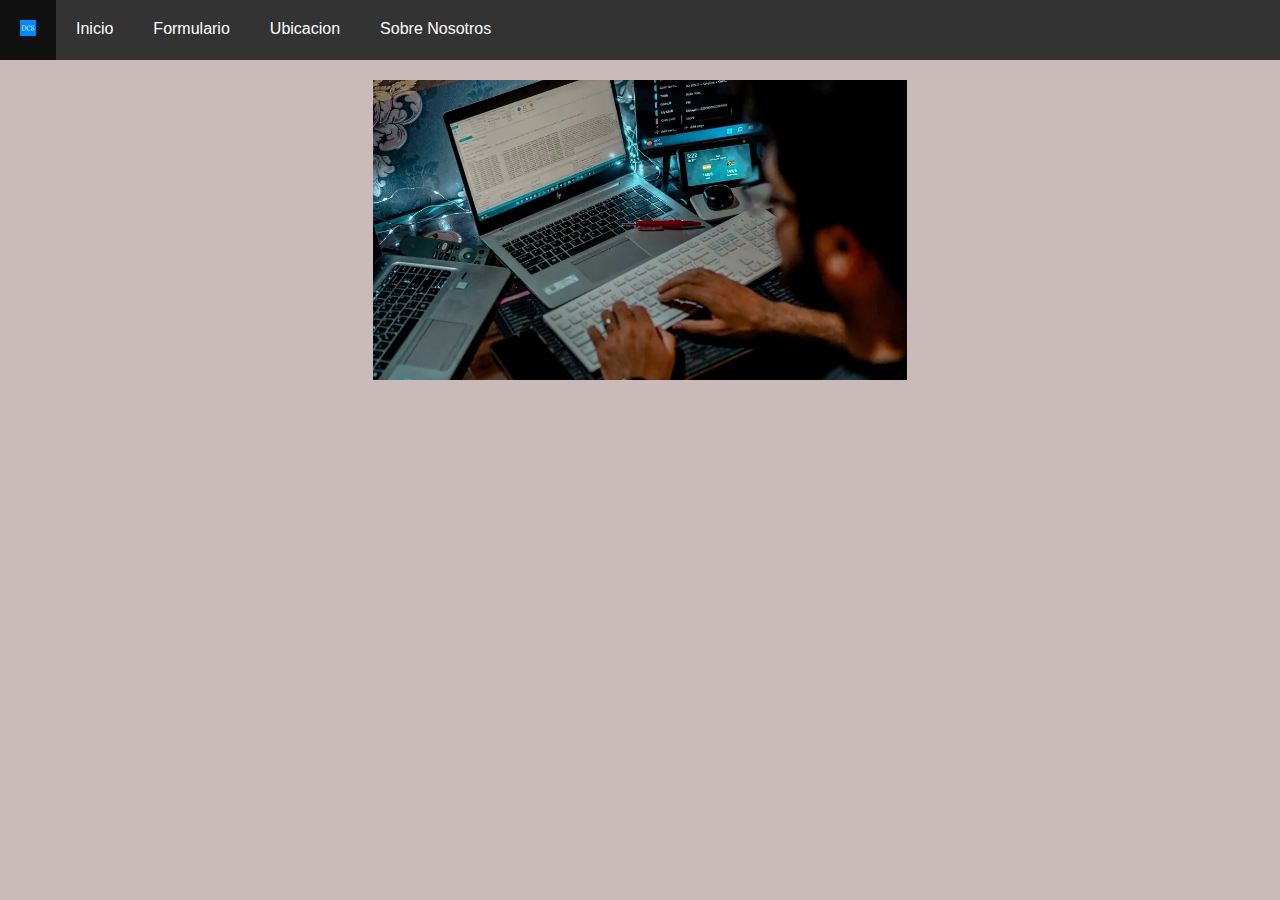
==== index.html @ 48460d64 "Update index.html" ====
<!DOCTYPE html>
<html lang="es">
<head>
    <meta charset="UTF-8">
    <meta http-equiv="X-UA-Compatible" content="IE=edge">
    <meta name="viewport" content="width=device-width, initial-scale=1.0">
    <meta name="Author" content="Daniel">
    <meta name="Description" content="ejercicios">
    <meta name="Keywords" content="horario, temario">
    <link rel="icon" type="image/jpg" href="favicon_io/favicon-16x16.png">
    <link rel="stylesheet" href="./css/barranav.css">
    <title>Inicio</title>
    <style>	
        body{ 
            background-color: rgb(202, 186, 186);
            font-family: Arial, sans-serif;
        }
        .image-container {
            display: flex;
            justify-content: center;
            align-items: center;
            height: 300px;
        }
        .image {
            padding: 20px;
            display: block;
            margin: auto;
            max-width: 100%;
            max-height: 100%;
        }
    </style>
</head>
<body>
	<header>
        <ul>
            <li><a><img src="favicon_io/favicon-16x16.png" alt="logo"></a></li>
            <li><a href="index.html">Inicio</a></li>
            <li><a href="doc/formulario.html">Formulario</a></li>
            <li><a href="doc/ubicacion.html">Ubicacion</a></li>
            <li><a href="">Sobre Nosotros</a></li>
        </ul>
    </header>
    <div class="image-container">
        <img class="image" src="img/fotoweb.jpg">
    </div>
    
</body>
</html>
---- css/barranav.css ----
*{
    margin: 0;
    padding: 0;
}
ul{
    list-style-type: none;
    margin: 0;
    padding: 0;
    overflow: hidden;
    background-color: #333;
}
li{
    float: left;
}
li a{
    display: block;
    color: white;
    text-align: center;
    padding: 20px 20px;
    text-decoration: none;
}
li a:hover{
    background-color: #111;
}
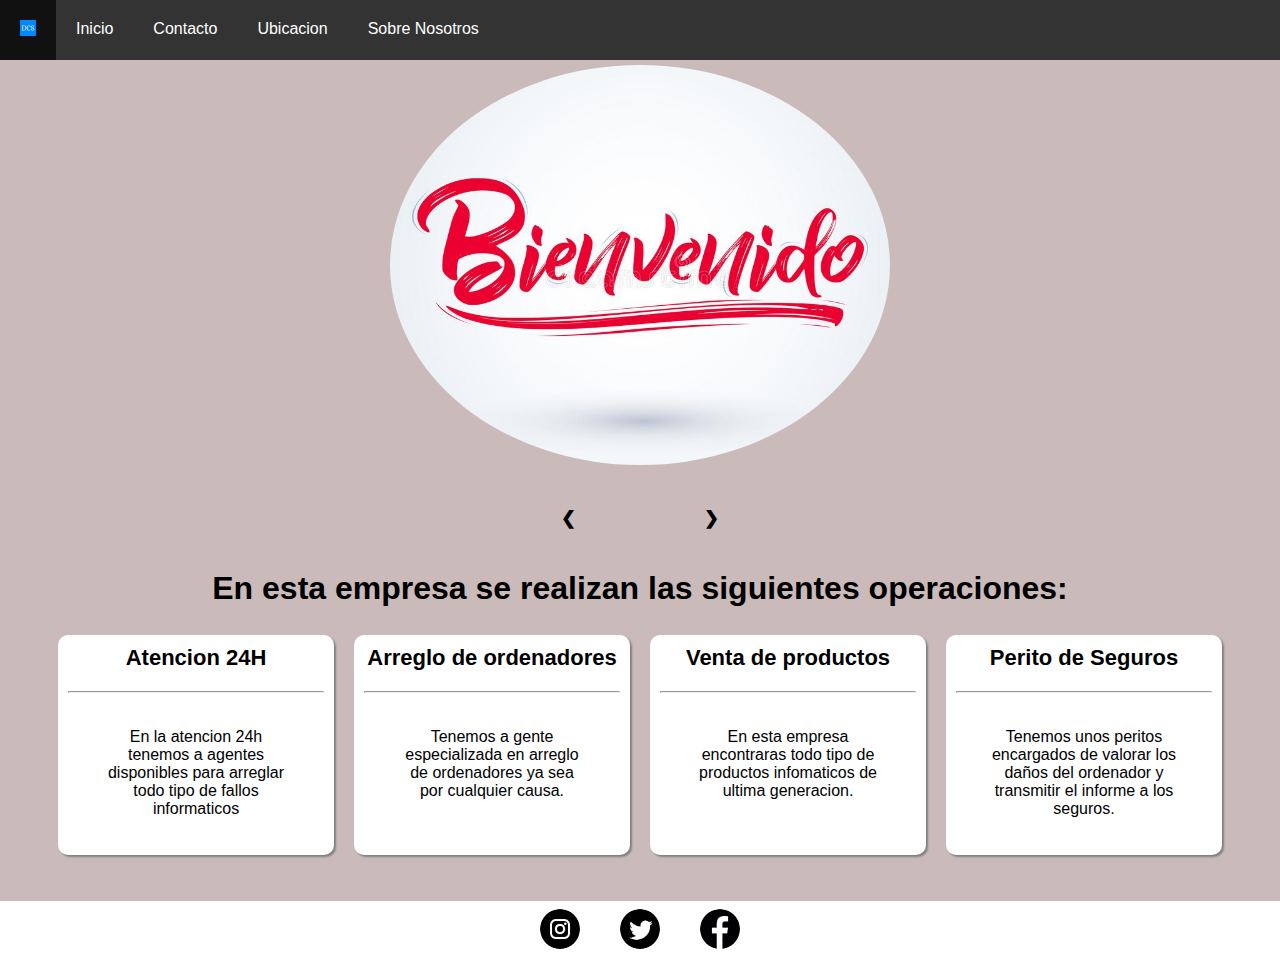
==== commit b9ed96ec: "Add files via upload" ====
--- a/index.html
+++ b/index.html
@@ -9,40 +9,92 @@
     <meta name="Keywords" content="horario, temario">
     <link rel="icon" type="image/jpg" href="favicon_io/favicon-16x16.png">
     <link rel="stylesheet" href="./css/barranav.css">
+    <link rel="stylesheet" href="./css/fotoinicioflechas.css">
+    <link rel="stylesheet" href="./css/footer.css">
+    <link rel="stylesheet" href="https://use.fontawesome.com/releases/v5.15.1/css/all.css" integrity="sha384-vp86vTRFVJgpjF9jiIGPEEqYqlDwgyBgEF109VFjmqGmIY/Y4HV4d3Gp2irVfcrp" crossorigin="anonymous">
     <title>Inicio</title>
     <style>	
         body{ 
             background-color: rgb(202, 186, 186);
             font-family: Arial, sans-serif;
         }
-        .image-container {
-            display: flex;
-            justify-content: center;
-            align-items: center;
-            height: 300px;
-        }
-        .image {
-            padding: 20px;
-            display: block;
-            margin: auto;
-            max-width: 100%;
-            max-height: 100%;
-        }
     </style>
 </head>
 <body>
-	<header>
-        <ul>
-            <li><a><img src="favicon_io/favicon-16x16.png" alt="logo"></a></li>
-            <li><a href="index.html">Inicio</a></li>
-            <li><a href="doc/formulario.html">Formulario</a></li>
-            <li><a href="doc/ubicacion.html">Ubicacion</a></li>
-            <li><a href="">Sobre Nosotros</a></li>
-        </ul>
-    </header>
-    <div class="image-container">
-        <img class="image" src="img/fotoweb.jpg">
+  <header>
+      <ul>
+          <li><a><img src="favicon_io/favicon-16x16.png" alt="logo"></a></li>
+          <li><a href="index.html">Inicio</a></li>
+          <li><a href="doc/formulario.html">Contacto</a></li>
+          <li><a href="doc/ubicacion.html">Ubicacion</a></li>
+          <li><a href="doc/nosotros.html">Sobre Nosotros</a></li>
+      </ul>
+  </header>
+
+  <div class="slider-container">
+    <div class="slider">
+      <img style="border-radius: 50%;" src="img/bienvenido2.jpg" class="slide">
+      <img src="img/fotoweb.jpg" class="slide">
+      <img src="img/mantenimientodeequipos.jpg" class="slide">
+      <img src="img/atencionalcliente.jpg" class="slide">
     </div>
-    
+    <div class="navigation">
+      <a class="prev" onclick="plusSlides(-1)">&#10094;</a>
+      <a class="next" onclick="plusSlides(1)">&#10095;</a>
+    </div>
+  </div>
+
+  <h1 style="text-align: center;">En esta empresa se realizan las siguientes operaciones:</h1><br>
+
+  <div class="container">
+    <div class="box">
+      <h2>Atencion 24H</h2><hr>
+      <p>En la atencion 24h tenemos a agentes disponibles para arreglar todo tipo de fallos informaticos</p>
+    </div>
+    <div class="box">
+      <h2>Arreglo de ordenadores</h2><hr>
+      <p>Tenemos a gente especializada en arreglo de ordenadores ya sea por cualquier causa.</p>
+    </div>
+    <div class="box">
+      <h2>Venta de productos</h2><hr>
+      <p>En esta empresa encontraras todo tipo de productos infomaticos de ultima generacion.</p>
+    </div>
+    <div class="box">
+      <h2>Perito de Seguros</h2><hr>
+      <p>Tenemos unos peritos encargados de valorar los daños del ordenador y transmitir el informe a los seguros.</p>
+    </div>
+  </div><br><br>
+
+  <footer>
+    <a href="https://www.instagram.com/daniicortess7/" target="_blank" >
+      <img src="img/instagram.png" class="icon" alt="Instagram" >
+    </a>
+    <a href="https://twitter.com/daniicortess7" target="_blank">
+      <img src="img/twitter.png" class="icon" alt="Twitter">
+    </a>
+    <a href="https://www.facebook.com/daniel.cortessanchez.336" target="_blank">
+      <img src="img/facebook.png" class="icon" alt="Facebook">
+    </a>
+  </footer>
+
+<script>
+    var slideIndex = 1;
+      showSlides(slideIndex);
+
+    function plusSlides(n) {
+      showSlides(slideIndex += n);
+    }
+
+    function showSlides(n) {
+      var i;
+      var slides = document.getElementsByClassName("slide");
+        if (n > slides.length) {slideIndex = 1}
+        if (n < 1) {slideIndex = slides.length}
+        for (i = 0; i < slides.length; i++) {
+          slides[i].classList.remove("active");
+        }
+      slides[slideIndex-1].classList.add("active");
+    }
+</script>
 </body>
-</html>
+</html>--- a/css/fotoinicioflechas.css
+++ b/css/fotoinicioflechas.css
@@ -0,0 +1,76 @@
+.slider-container {
+    padding: 55px;
+    display: flex;
+    align-items: center;
+    justify-content: center;
+    position: relative;
+    height: 400px;
+} 
+.slider {
+    width: 500px;
+    height: 500px;
+    position: absolute;
+    display: flex;
+}
+.slide {
+    width: 100%;
+    height: 400px;
+    opacity: 0;
+    transition: opacity 1s;
+    position: absolute;
+}
+.slide.active {
+opacity: 1;
+}
+.navigation {
+display: flex;
+justify-content: center;
+position: absolute;
+bottom: 20px;
+width: 200px;
+}
+.prev, .next {
+cursor: pointer;
+padding: 20px;
+margin: 1px;
+color: rgb(0, 0, 0);
+font-weight: bold;
+font-size: 18px;
+transition: 0.6s ease;
+user-select: none;
+}
+.next {
+margin-left: auto;
+}
+.prev:hover, .next:hover {
+background-color: rgba(0,0,0,0.8);
+}
+
+
+
+
+.container {
+    display: flex;
+    flex-wrap: wrap;
+    justify-content: center;
+    align-items: center;
+    height: 100%;
+  }
+  .box {
+    width: 20%;
+    height: 200px;
+    background-color: white;
+    margin: 10px;
+    text-align: center;
+    padding: 10px;
+    box-shadow: 2px 2px 2px gray;
+    border-radius: 10px;
+  }
+  h2 {
+    font-size: 22px;
+    margin-bottom: 20px;
+  }
+  p{
+    padding: 15px;
+    margin: 20px;
+  }--- a/css/footer.css
+++ b/css/footer.css
@@ -0,0 +1,15 @@
+footer {
+    display: flex;
+    justify-content: center;
+    align-items: center;
+    height: 60px;
+    background-color: #ffffff;
+    bottom: 0;
+  }
+  
+  .icon {
+    width: 40px;
+    height: 40px;
+    margin: 0 20px;
+    border-radius: 50%;
+  }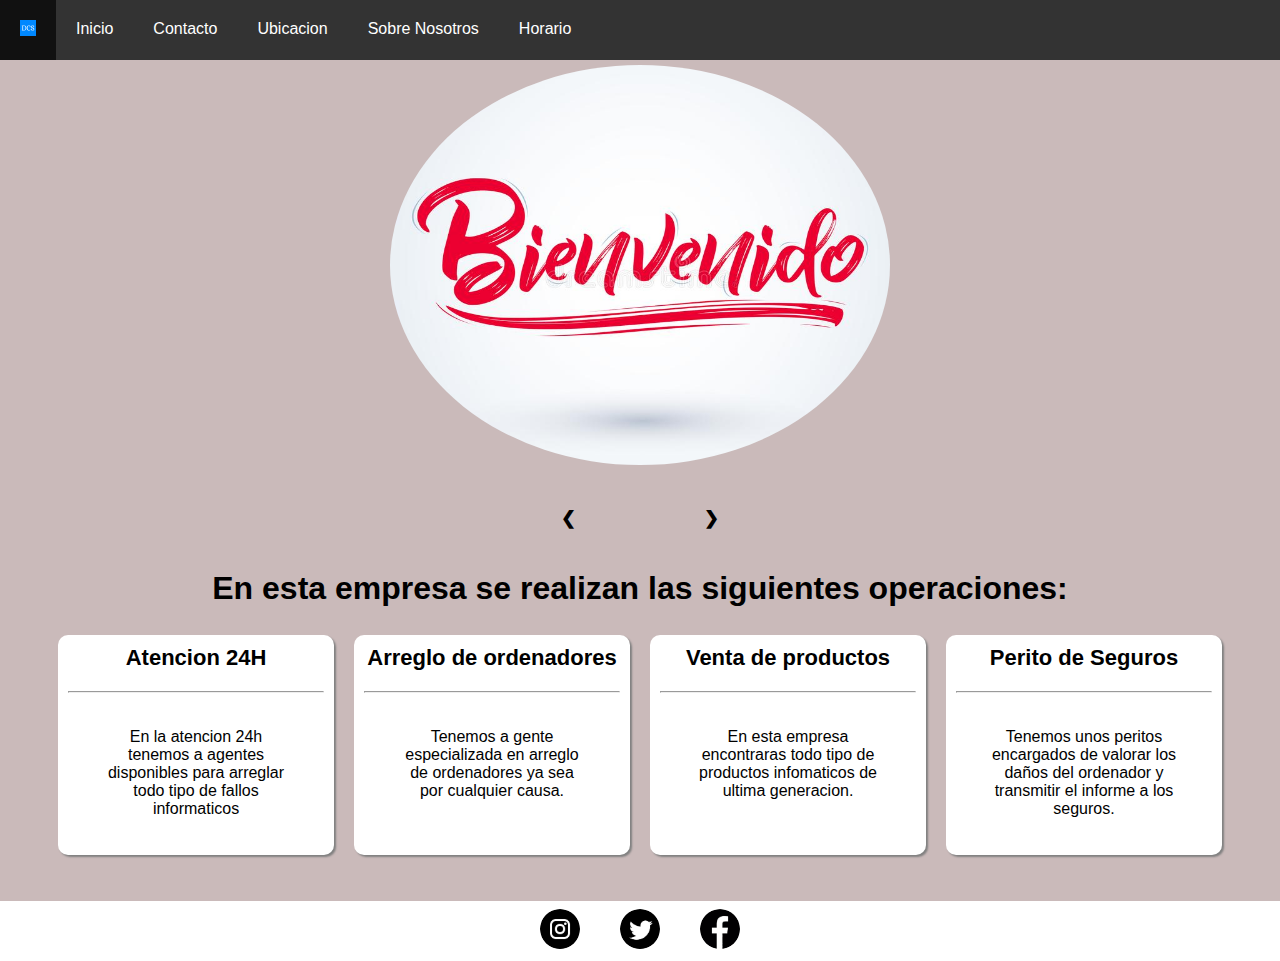
==== commit 2a7874b5: "Add files via upload" ====
--- a/index.html
+++ b/index.html
@@ -7,10 +7,11 @@
     <meta name="Author" content="Daniel">
     <meta name="Description" content="ejercicios">
     <meta name="Keywords" content="horario, temario">
-    <link rel="icon" type="image/jpg" href="favicon_io/favicon-16x16.png">
+    <link rel="icon" type="image/jpg" href="favicon_io/favicon-16x16.png"> <!---->
     <link rel="stylesheet" href="./css/barranav.css">
     <link rel="stylesheet" href="./css/fotoinicioflechas.css">
     <link rel="stylesheet" href="./css/footer.css">
+    <link rel="stylesheet" href="css/responsive.css">
     <link rel="stylesheet" href="https://use.fontawesome.com/releases/v5.15.1/css/all.css" integrity="sha384-vp86vTRFVJgpjF9jiIGPEEqYqlDwgyBgEF109VFjmqGmIY/Y4HV4d3Gp2irVfcrp" crossorigin="anonymous">
     <title>Inicio</title>
     <style>	
@@ -21,31 +22,29 @@
     </style>
 </head>
 <body>
-  <header>
+  <header> <!--Menu navegacion-->
       <ul>
           <li><a><img src="favicon_io/favicon-16x16.png" alt="logo"></a></li>
           <li><a href="index.html">Inicio</a></li>
           <li><a href="doc/formulario.html">Contacto</a></li>
           <li><a href="doc/ubicacion.html">Ubicacion</a></li>
           <li><a href="doc/nosotros.html">Sobre Nosotros</a></li>
+          <li><a href="doc/horario.html">Horario</a></li>
       </ul>
   </header>
-
-  <div class="slider-container">
+  <div class="slider-container"> <!--Imagenes que cambian-->
     <div class="slider">
       <img style="border-radius: 50%;" src="img/bienvenido2.jpg" class="slide">
       <img src="img/fotoweb.jpg" class="slide">
       <img src="img/mantenimientodeequipos.jpg" class="slide">
       <img src="img/atencionalcliente.jpg" class="slide">
     </div>
-    <div class="navigation">
+    <div class="navigation"> <!--Java para cambiar de imagenes-->
       <a class="prev" onclick="plusSlides(-1)">&#10094;</a>
       <a class="next" onclick="plusSlides(1)">&#10095;</a>
     </div>
-  </div>
-
+  </div> <!--Cuadros de informacion-->
   <h1 style="text-align: center;">En esta empresa se realizan las siguientes operaciones:</h1><br>
-
   <div class="container">
     <div class="box">
       <h2>Atencion 24H</h2><hr>
@@ -64,8 +63,7 @@
       <p>Tenemos unos peritos encargados de valorar los daños del ordenador y transmitir el informe a los seguros.</p>
     </div>
   </div><br><br>
-
-  <footer>
+  <footer> <!--Enlaces para redes sociales-->
     <a href="https://www.instagram.com/daniicortess7/" target="_blank" >
       <img src="img/instagram.png" class="icon" alt="Instagram" >
     </a>
@@ -80,7 +78,6 @@
 <script>
     var slideIndex = 1;
       showSlides(slideIndex);
-
     function plusSlides(n) {
       showSlides(slideIndex += n);
     }
--- a/css/barranav.css
+++ b/css/barranav.css
@@ -2,12 +2,24 @@
     margin: 0;
     padding: 0;
 }
-ul{
+@media screen and (max-width: 480px) {
+    body{
+        width: 100%;
+    }
+    header{
+        width: 100%;
+    }
+    .slider-container{
+        width: 50%;
+    }
+    ul{
     list-style-type: none;
     margin: 0;
     padding: 0;
     overflow: hidden;
     background-color: #333;
+    font-size: 13px;
+    width: 100%;
 }
 li{
     float: left;
@@ -16,9 +28,56 @@
     display: block;
     color: white;
     text-align: center;
-    padding: 20px 20px;
+    padding: 12px 12px;
     text-decoration: none;
 }
 li a:hover{
     background-color: #111;
+}
+}
+
+@media screen and (min-width: 480px) and (max-width: 1024px) {
+    ul{
+        list-style-type: none;
+        margin: 0;
+        padding: 0;
+        overflow: hidden;
+        background-color: #333;
+    }
+    li{
+        float: left;
+    }
+    li a{
+        display: block;
+        color: white;
+        text-align: center;
+        padding: 20px 20px;
+        text-decoration: none;
+    }
+    li a:hover{
+        background-color: #111;
+    }
+}
+
+@media screen and (min-width: 1024px) {
+    ul{
+        list-style-type: none;
+        margin: 0;
+        padding: 0;
+        overflow: hidden;
+        background-color: #333;
+    }
+    li{
+        float: left;
+    }
+    li a{
+        display: block;
+        color: white;
+        text-align: center;
+        padding: 20px 20px;
+        text-decoration: none;
+    }
+    li a:hover{
+        background-color: #111;
+    }
 }--- a/css/fotoinicioflechas.css
+++ b/css/fotoinicioflechas.css
@@ -1,61 +1,68 @@
-.slider-container {
+@media screen and (min-width: 1024px) {
+  .slider-container {
     padding: 55px;
     display: flex;
     align-items: center;
     justify-content: center;
     position: relative;
     height: 400px;
-} 
-.slider {
+  }
+
+  .slider {
     width: 500px;
     height: 500px;
     position: absolute;
     display: flex;
-}
-.slide {
+  }
+
+  .slide {
     width: 100%;
     height: 400px;
     opacity: 0;
     transition: opacity 1s;
     position: absolute;
-}
-.slide.active {
-opacity: 1;
-}
-.navigation {
-display: flex;
-justify-content: center;
-position: absolute;
-bottom: 20px;
-width: 200px;
-}
-.prev, .next {
-cursor: pointer;
-padding: 20px;
-margin: 1px;
-color: rgb(0, 0, 0);
-font-weight: bold;
-font-size: 18px;
-transition: 0.6s ease;
-user-select: none;
-}
-.next {
-margin-left: auto;
-}
-.prev:hover, .next:hover {
-background-color: rgba(0,0,0,0.8);
-}
-
-
-
-
-.container {
+  }
+
+  .slide.active {
+    opacity: 1;
+  }
+
+  .navigation {
+    display: flex;
+    justify-content: center;
+    position: absolute;
+    bottom: 20px;
+    width: 200px;
+  }
+
+  .prev, .next {
+    cursor: pointer;
+    padding: 20px;
+    margin: 1px;
+    color: rgb(0, 0, 0);
+    font-weight: bold;
+    font-size: 18px;
+    transition: 0.6s ease;
+    user-select: none;
+  }
+
+  .next {
+    margin-left: auto;
+  }
+
+  .prev:hover,
+  .next:hover {
+    background-color: rgba(0, 0, 0, 0.8);
+  }
+
+  .container {
     display: flex;
     flex-wrap: wrap;
     justify-content: center;
     align-items: center;
     height: 100%;
   }
+
   .box {
     width: 20%;
     height: 200px;
@@ -66,11 +73,196 @@
     box-shadow: 2px 2px 2px gray;
     border-radius: 10px;
   }
+
   h2 {
     font-size: 22px;
     margin-bottom: 20px;
   }
-  p{
+
+  p {
     padding: 15px;
     margin: 20px;
-  }+  }
+}
+
+@media screen and (min-width: 480px) and (max-width: 1024px) {
+  .slider-container {
+    padding: 55px;
+    display: flex;
+    justify-content: center;
+    position: relative;
+    height: 400px;
+  }
+  .slider {
+    width: 500px;
+    height: 500px;
+    position: absolute;
+    display: flex;
+  }
+
+  .slide {
+    width: 100%;
+    height: 400px;
+    opacity: 0;
+    transition: opacity 1s;
+    position: absolute;
+  }
+
+  .slide.active {
+    opacity: 1;
+  }
+
+  .navigation {
+    display: flex;
+    justify-content: center;
+    position: absolute;
+    bottom: 20px;
+    width: 200px;
+  }
+
+  .prev,
+  .next {
+    cursor: pointer;
+    padding: 20px;
+    margin: 1px;
+    color: rgb(0, 0, 0);
+    font-weight: bold;
+    font-size: 18px;
+    transition: 0.6s ease;
+    user-select: none;
+  }
+
+  .next {
+    margin-left: auto;
+  }
+
+  .prev:hover,
+  .next:hover {
+    background-color: rgba(0, 0, 0, 0.8);
+  }
+
+  .container {
+    display: flex;
+    flex-wrap: wrap;
+    justify-content: center;
+    align-items: center;
+    height: 100%;
+  }
+
+  .box {
+    width: 20%;
+    height: 200px;
+    background-color: white;
+    margin: 10px;
+    text-align: center;
+    padding: 10px;
+    box-shadow: 2px 2px 2px gray;
+    border-radius: 10px;
+  }
+
+  h2 {
+    font-size: 22px;
+    margin-bottom: 20px;
+  }
+
+  p {
+    padding: 15px;
+    margin: 20px;
+  }
+}
+
+@media screen and (max-width: 480px) {
+  .slider-container {
+    padding: 55px;
+    display: flex;
+    align-items: center;
+    justify-content: center;
+    position: relative;
+    height: 400px;
+  }
+
+  .slider {
+    width: 300px;
+    height: 300px;
+    position: absolute;
+    display: flex;
+    align-items: center;
+    justify-content: center;
+    margin-left: 28%;
+  }
+
+  .slide {
+    width: 100%;
+    height: 400px;
+    opacity: 0;
+    transition: opacity 1s;
+    position: absolute;
+  }
+
+  .slide.active {
+    opacity: 1;
+  }
+
+  .navigation {
+    display: flex;
+    justify-content: center;
+    position: absolute;
+    bottom: 20px;
+    width: 100px;
+    margin-left: 28%;
+  }
+
+  .prev,
+  .next {
+    cursor: pointer;
+    padding: 20px;
+    margin: 1px;
+    color: rgb(0, 0, 0);
+    font-weight: bold;
+    font-size: 18px;
+    transition: 0.6s ease;
+    user-select: none;
+    margin-top: 50%;
+  }
+
+  .next {
+    margin-left: auto;
+  }
+
+  .prev:hover,
+  .next:hover {
+    background-color: rgba(0, 0, 0, 0.8);
+  }
+
+  .container {
+    display: block;
+    flex-wrap: wrap;
+    justify-content: center;
+    align-items: center;
+    height: 100%;
+  }
+
+  .box {
+    justify-content: center;
+    width: 90%;
+    align-items: center;
+    height: 100px;
+    background-color: white;
+    margin-left: 10px;
+    margin-top: 10px;
+    padding: 10px;
+    text-align: center;
+    box-shadow: 2px 2px 2px gray;
+    border-radius: 10px;
+  }
+
+  h2 {
+    font-size: 22px;
+    margin-bottom: 20px;
+  }
+
+  p {
+    padding: 0px;
+    margin: 0px;
+  }
+}--- a/css/footer.css
+++ b/css/footer.css
@@ -6,7 +6,6 @@
     background-color: #ffffff;
     bottom: 0;
   }
-  
   .icon {
     width: 40px;
     height: 40px;
